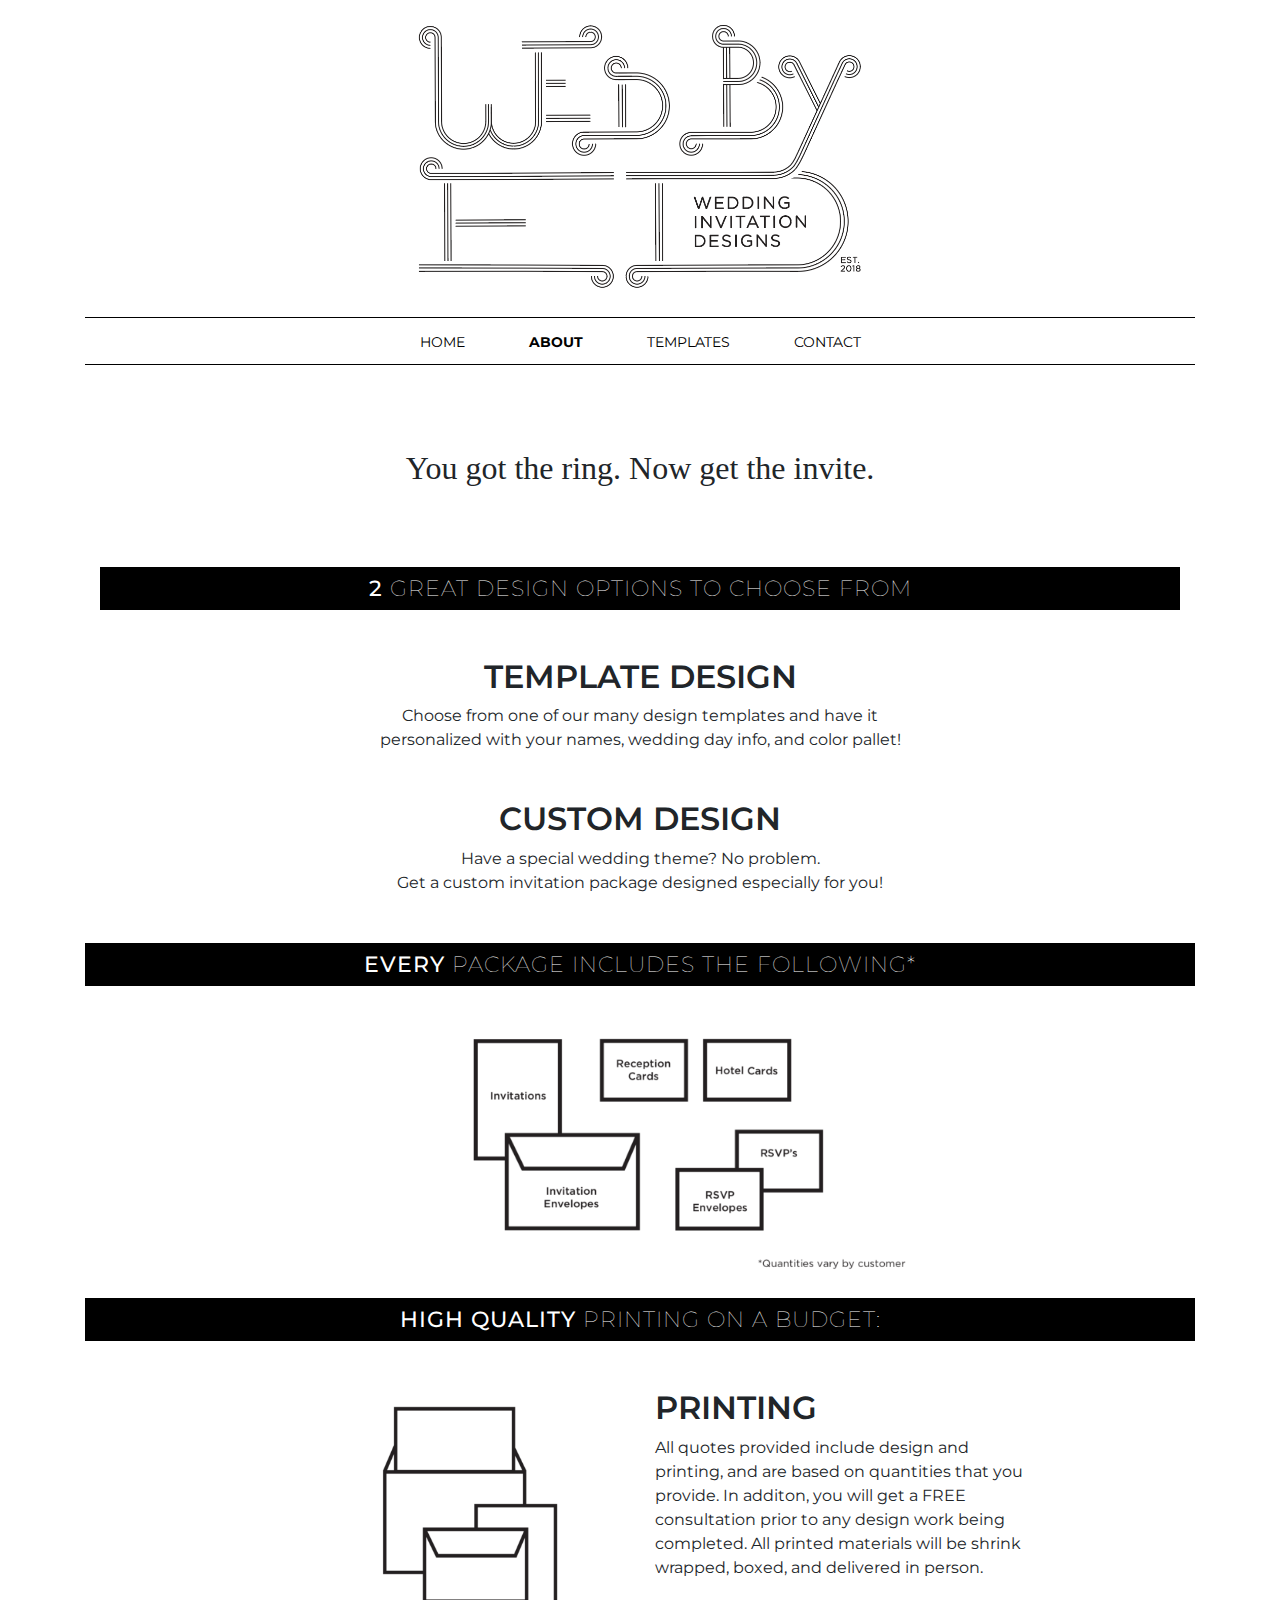
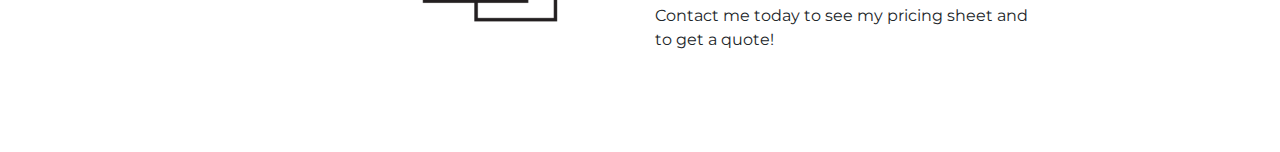
==== about.html @ ffac9e85 "saving work" ====
<!DOCTYPE html>
<html lang="en">

<head>
  <meta charset="UTF-8">
  <meta name="viewport" content="width=device-width, initial-scale=1.0">
  <meta http-equiv="X-UA-Compatible" content="ie=edge">
  <title>About</title>
  <link rel="stylesheet" href="https://stackpath.bootstrapcdn.com/bootstrap/4.1.3/css/bootstrap.min.css">
  <link href="https://fonts.googleapis.com/css?family=Montserrat:400,500,600,700,900|Raleway" rel="stylesheet">
  <link rel="stylesheet" href="https://use.fontawesome.com/releases/v5.6.3/css/all.css">


  <link rel="stylesheet" href="./assets/css/style.css">

</head>

<body>
  <div class="container">

    <div class="jumbotron d-flex">
      <img class="mx-auto" id="jumbotron-image" src="./assets/images/Logo.png">
    </div>

    <hr class="mt-1 mb-1">

    <nav class="navbar navbar-expand-lg pt-0 pb-0">
      <div class="collapse navbar-collapse d-flex" id="navbarNavAltMarkup">
        <div class="navbar-nav d-flex mx-auto">
          <a class="nav-item nav-link mt-2 ml-4 mr-4" href="./index.html">Home <span class="sr-only">(current)</span></a>
          <a class="nav-item nav-link mt-2 ml-4 mr-4 nav-active" href="./about.html">About</a>
          <a class="nav-item nav-link mt-2 ml-4 mr-4" href="./templates.html">Templates</a>
          <a class="nav-item nav-link mt-2 ml-4 mr-4" href="./contact.html">Contact</a>
        </div>
      </div>
    </nav>

    <hr class="mt-2 mb-1">

    <div class="about-me row align-items-center justify-content-center">

      <div class="col-12 text-center">
        <h5 class="text-center ring-invite">You got the ring. Now get the invite.</h5>
        <h1 class="text-center py-2 options">2 <span class="light-bold">GREAT DESIGN OPTIONS TO CHOOSE FROM</span></h1>
        <h2 class="contact-header mt-5 mb-2">TEMPLATE DESIGN</h2>
        <p>Choose from one of our many design templates and have it personalized with your names, wedding day info, and
          color pallet!</p>
  
        <h2 class="contact-header mt-5 mb-2">CUSTOM DESIGN</h2>
        <p>Have a special wedding theme? No problem.</p>
        <p>Get a custom invitation package designed especially for you!</p>
      </div>



      <hr class="mt-2 mb-1">


      <h1 class="text-center py-2 options mt-5 mb-3">EVERY <span class="light-bold">PACKAGE INCLUDES THE FOLLOWING*</span></h1>
      
      <img class="envelopesImg" src="./assets/images/envelopes.png">
      
      <h1 class="text-center py-2 options mt-4">HIGH QUALITY <span class="light-bold">PRINTING ON A BUDGET:</span></h1>
      <div class="row">
        <div class="col-md-6 col-sm-12">
          <img class="quality float-right pt-5 pr-5" src="./assets/images/quality.png">
        </div>
        <div class="col-md-6 col-sm-12">
            <h2 class="contact-header mt-5 mb-2">PRINTING</h2>
            <p class="print-para">All quotes provided include design and printing, and are based on quantities that you provide.
In additon, you will get a FREE consultation prior to any design work being completed. All printed materials will be shrink wrapped, boxed, and delivered in person.</p><br>
<p class="print-para">Contact me today to see my pricing sheet and to get a quote!</p>

        </div>
      </div>
    </div>




  </div>

  <script src="https://code.jquery.com/jquery-3.3.1.js"></script>
  <script src="https://stackpath.bootstrapcdn.com/bootstrap/4.1.3/js/bootstrap.min.js"></script>
  <script src="assets/js/script.js"></script>
</body>

</html>
---- assets/css/style.css ----
@font-face {
 font-family: 'Rockwell-Light';
 src: url(./fonts/Rockwell/RockwellStd-Light.otf);
 font-weight: 300;
}


/* BODY */
body {
 font-family: 'Raleway', sans-serif;
 font-family: 'Montserrat', sans-serif;
}



h1 {
 font-family: Rockwell;
 background-color: black;
 color: white;
 width: 100%;
 display: block;
 margin: 0 auto;
 }

 h2 {
  font-family: 'Raleway'
 }

 #email {
  font-weight: 400;
 }

 h3 {
  font-size: 1.4rem;
 }

/* CONTAINER */




/* JUMBOTRON */
.jumbotron {
 background-color: white;
 padding: 0;
 margin-bottom: 0;
}

#jumbotron-image {
 width: 90%;
 height: auto;
 max-height: 315px;
 max-width: 540px;
}


/* NAVBAR */
.nav-item {
 color: black;
 text-transform: uppercase;
 font-size: .9rem;
 padding: 2px;
}

.navbar-nav {
 text-align: center;
}

.nav-active {
 font-weight: 700;
}

/* CONTENT BODY */
.content-body {
 height: auto;
 width: 100%;
}

/* SLIDESHOW */


#stage {
 width: 80%;
 height: auto;
 border-radius: 15px;
}

#stage a {
 position: absolute;
 width: 80%;
 height: auto;
 left: 18%;
 border-radius: 15px;
 margin-bottom: 200px;
}

#stage img {
border-radius: 5px;
}


#stage a:nth-of-type(1) {
 animation-name: fader;
 animation-delay: 3s;
 animation-duration: 1s;
 z-index: 20;
}
#stage a:nth-of-type(2) {
 z-index: 10;
}
#stage a:nth-of-type(n+3) {
 display: none;
}

@keyframes fader {
 from { opacity: 1.0; }
 to   { opacity: 0.0; }
}

.slideshow-image {
 height: auto;
 width: 80%;
 
} 



/* GALLERY */

.imageDiv {
 margin: 5px;
}

.wedding-invite {
 width: 250px;
 height: 300px;
 display: block;
 /* margin: 0;
 padding: 0;
 border: 0; */
 cursor: pointer;
 /* background-color: white; */
 border-radius: 2px;

}

.imageDiv:hover .img-wrap {
 background-color: black;
 border-radius: 2px;
}

.wedding-invite {
 opacity: 0.8;
}

/* MODAL */

.modal-body {
 padding: 0;
}



.modalImg {
height: auto;
width: 100%;
max-width: 850px;
max-height: 638px;

}

.modal-content {
 width: 65%;
}





/***** ACCESSORIES *****/

/* CONTAINER */



/* HR */
hr {
 background: black;
}

/* ROW */
.row {
 margin: 0;
 background: rgba(255, 255, 255, 0.2);
}

/* ARROWS */

.fa-inverse {
 font-family: 'Rockwell';
 padding-top: 4.5px;
}

.fas {
 font-size: 1.1rem;
}

.arrow-right {
 position: absolute;
 top: 50%;
 right: 8%;
}

.arrow-left {
 position: absolute;
 top: 50%;
 left: 8%;
}

a {
 cursor: pointer;
 color: black;
}

a:hover {
 color: rgb(200, 200, 200);
}




/* CONTACT PAGE */

.contact-head {
 background: white;
 color: black;
 font-size: 1.6rem;
 margin: 10px auto;
}

.contact-block {
 min-width: 300px;
 padding: 20px;
 }
 
 .mid-block {
 border-left: 1px solid black;
 border-right: 1px solid black;
 }

 .connect {
  font-size: 1.8rem;
  letter-spacing: 1px;
 }

 /* ABOUT PAGE */

 .about-me, .gallery, .contact-me {
  margin-bottom: 100px;
 }

 .about-me h2 {
  font-family: "Montserrat";

 }

 .ring-invite {
  font-size: 2rem;
  font-family: 'Rockwell Std';
  font-weight: 300;
  font-style: normal;
  margin: 80px 0;
}

.options {
 font-size: 1.4rem;
 font-family: "Montserrat";
 letter-spacing: 1px;
}

.contact-header{ 
 font-weight: 600;
}

.about-me p {
 width: 50%;
 margin: 0 auto;
}

.envelopesImg {
 width: 50%;
 height: auto;
}

.light-bold {
 font-weight: 100;
}

.quality {
 width: 50%;
 height: auto;
margin-top: 10px;
}

.print-para {
 width: 100% !important;
 padding-right: 150px;
}

.col-6 {
 padding: 0;
}
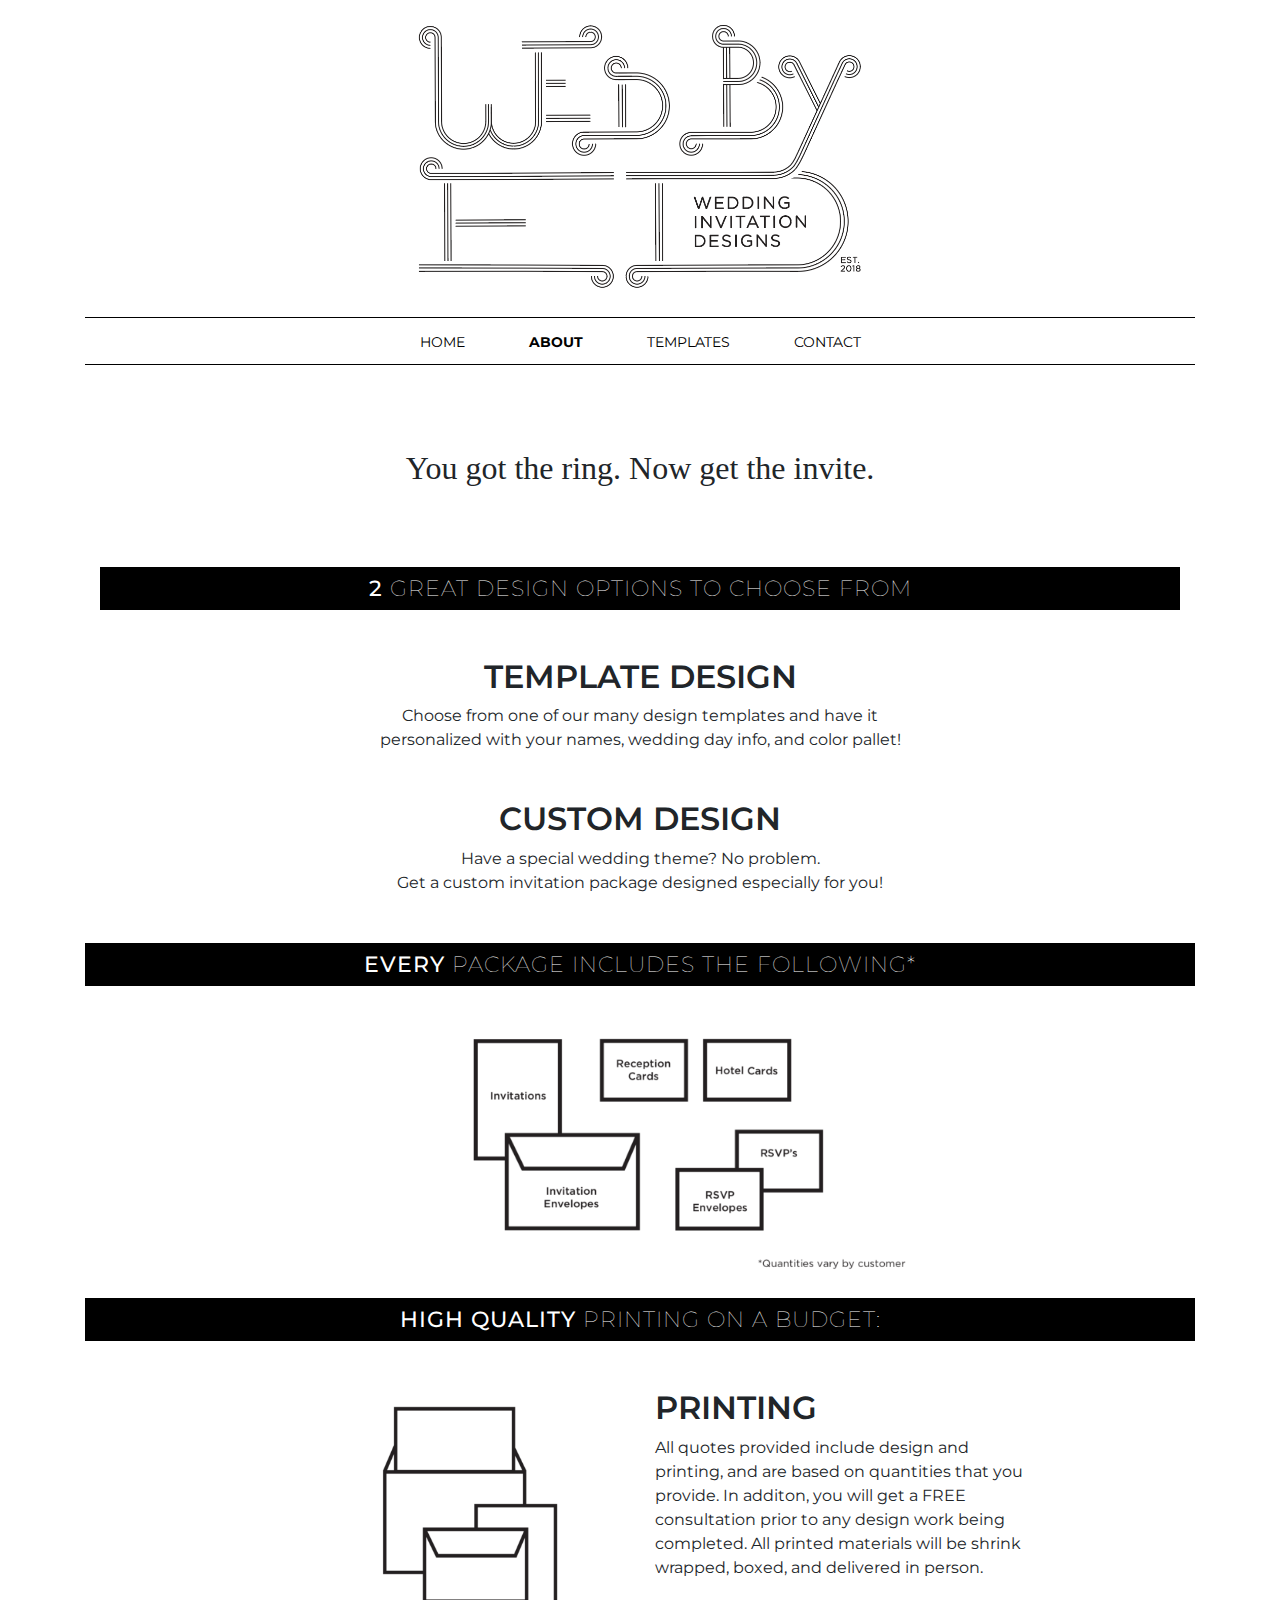
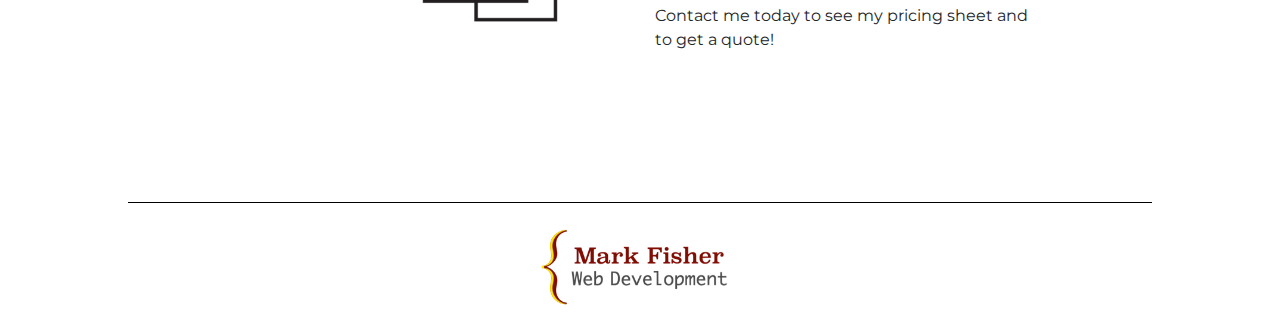
==== commit 85a9ae64: "pushing work" ====
--- a/about.html
+++ b/about.html
@@ -77,7 +77,12 @@
 
 
 
-
+    
+  </div>
+  
+  <hr class="footerMargin">
+  <div class="footer text-center">
+    <img class="brand" src="./assets/images/brand.png">
   </div>
 
   <script src="https://code.jquery.com/jquery-3.3.1.js"></script>
--- a/assets/css/style.css
+++ b/assets/css/style.css
@@ -5,6 +5,7 @@
 }
 
 
+
 /* BODY */
 body {
  font-family: 'Raleway', sans-serif;
@@ -12,6 +13,8 @@
 }
 
 
+
+/* HEADER SETTINGS */
 
 h1 {
  font-family: Rockwell;
@@ -20,7 +23,7 @@
  width: 100%;
  display: block;
  margin: 0 auto;
- }
+}
 
  h2 {
   font-family: 'Raleway'
@@ -34,12 +37,10 @@
   font-size: 1.4rem;
  }
 
-/* CONTAINER */
-
-
 
 
 /* JUMBOTRON */
+
 .jumbotron {
  background-color: white;
  padding: 0;
@@ -54,7 +55,9 @@
 }
 
 
+
 /* NAVBAR */
+
 .nav-item {
  color: black;
  text-transform: uppercase;
@@ -70,11 +73,16 @@
  font-weight: 700;
 }
 
+
+
 /* CONTENT BODY */
+
 .content-body {
  height: auto;
  width: 100%;
 }
+
+
 
 /* SLIDESHOW */
 
@@ -91,7 +99,7 @@
  height: auto;
  left: 18%;
  border-radius: 15px;
- margin-bottom: 200px;
+ margin-bottom: 100px;
 }
 
 #stage img {
@@ -309,4 +317,18 @@
 
 .col-6 {
  padding: 0;
+}
+
+.brand{
+  height: 100px;
+  width: auto;
+}
+
+.footerMargin {
+  margin-top: 150px;
+  width: 80%;
+}
+
+.footer {
+  margin-bottom: 10px;
 }